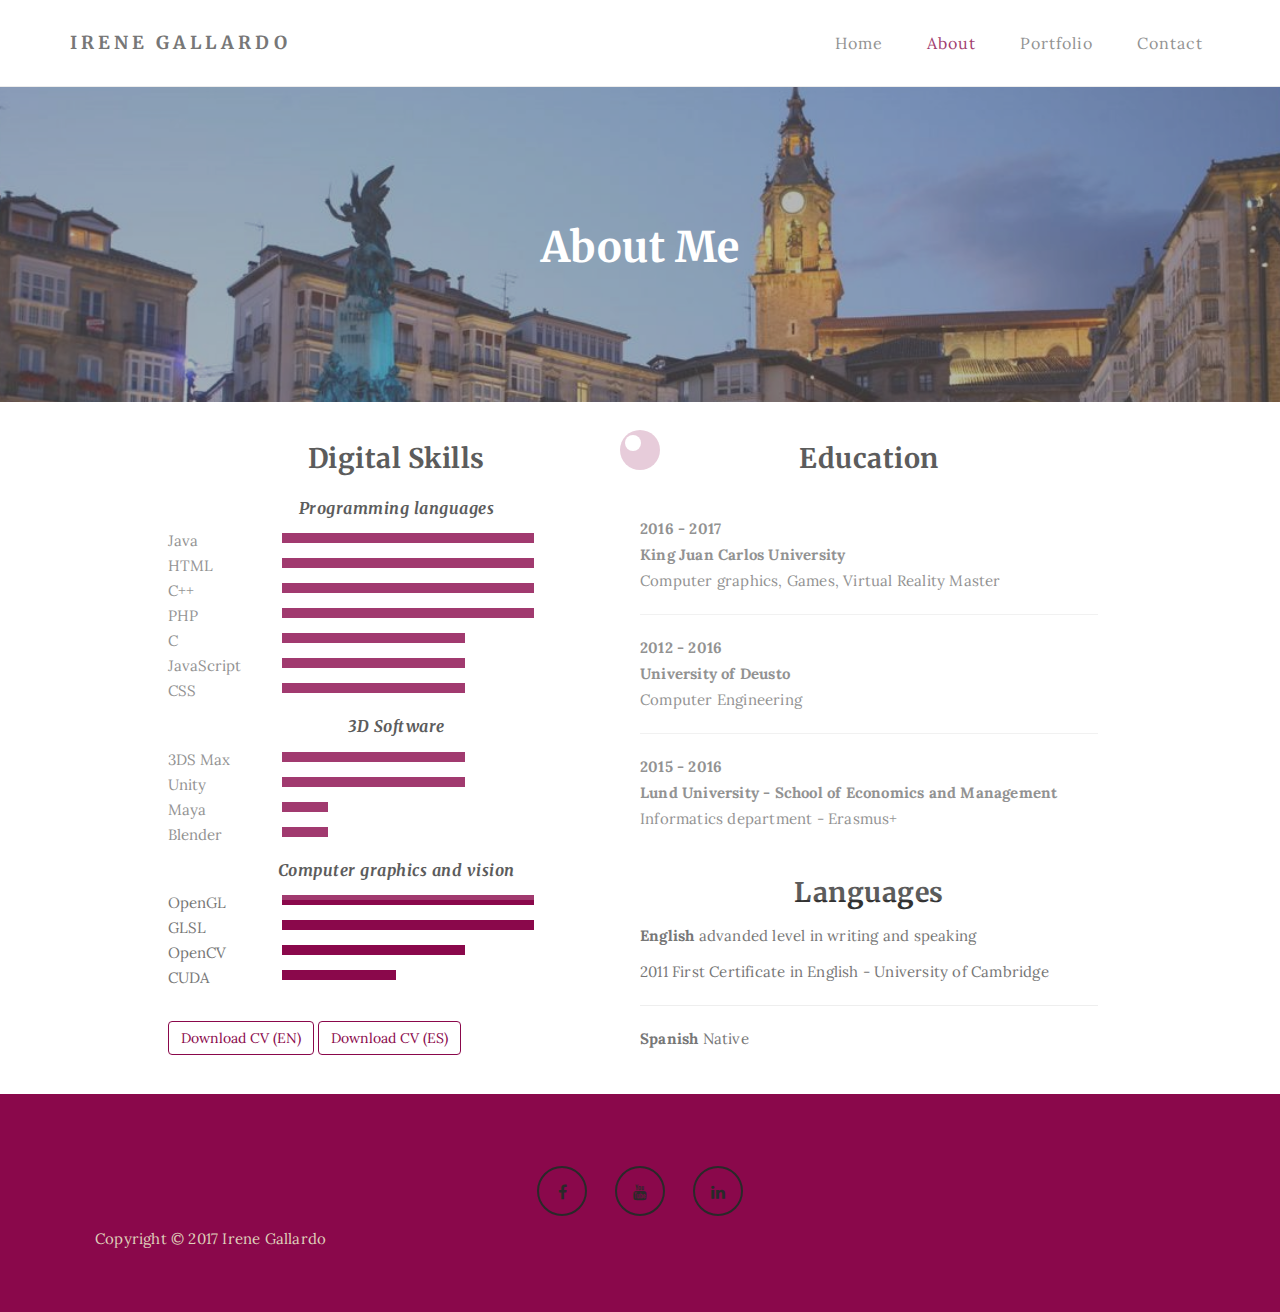
==== about.html @ f0a33cee "scs" ====
<!DOCTYPE html>
<html lang="en">
<head>

<meta charset="UTF-8">
<meta http-equiv="X-UA-Compatible" content="IE=Edge">
<meta name="description" content="">
<meta name="keywords" content="">
<meta name="author" content="">
<meta name="viewport" content="width=device-width, initial-scale=1, maximum-scale=1">

<title>Irene Gallardo - About</title>
<!--

Template 2085 Neuron

http://www.tooplate.com/view/2085-neuron

-->
<link rel="stylesheet" href="css/bootstrap.min.css">
<link rel="stylesheet" href="css/font-awesome.min.css">

<!-- Main css -->
<link rel="stylesheet" href="css/style.css">
<link href="https://fonts.googleapis.com/css?family=Lora|Merriweather:300,400" rel="stylesheet">

</head>
<body>

<!-- PRE LOADER -->

<div class="preloader">
     <div class="sk-spinner sk-spinner-wordpress">
          <span class="sk-inner-circle"></span>
     </div>
</div>

<!-- Navigation section  -->

<div class="navbar navbar-default navbar-static-top" role="navigation">
     <div class="container">

          <div class="navbar-header">
               <button class="navbar-toggle" data-toggle="collapse" data-target=".navbar-collapse">
                    <span class="icon icon-bar"></span>
                    <span class="icon icon-bar"></span>
                    <span class="icon icon-bar"></span>
               </button>
               <a href="index.html" class="navbar-brand">Irene Gallardo</a>
          </div>
          <div class="collapse navbar-collapse">
               <ul class="nav navbar-nav navbar-right">
                    <li><a href="index.html">Home</a></li>
                    <li class="active"><a href="about.html">About</a></li>
                    <li><a href="gallery.html">Portfolio</a></li>
                    <li><a href="contact.html">Contact</a></li>
               </ul>
          </div>

  </div>
</div>

<!-- Home Section -->

<section id="home" class="main-about parallax-section">
     <div class="overlay"></div>
     <div class="container">
          <div class="row">

               <div class="col-md-12 col-sm-12">
					<div  class="nohome">
						<h1>About Me</h1>
					</div>
               </div>

          </div>
     </div>
</section>

<!-- About Section -->

<section id="about">
     <div class="container">
          <div class="row">

               <div class="col-md-offset-1 col-md-10 col-sm-12">
                    
                    <div class="col-md-6 col-sm-6">
						<div  class="nohome">
							<h2>Digital Skills</h2>
						 	<h3>Programming languages</h3>
						</div>
						 <p>
							<div class="container2">
								<div class="skills box">Java</div>
								<div class="skills2 four">-</div>
							</div>
							  </p>
						
						<p> <div class="container2">
								<div class="skills box">HTML</div>
								<div class="skills2 four">-</div>
							 </div>
							 </p>
							<p> <div class="container2">
								<div class="skills box">C++</div>
								<div class="skills2 four">-</div>
							</div></p>
						 <p><div class="container2">
								<div class="skills box">PHP</div>
								<div class="skills2 four">-</div>
							</div></p>
						 <p><div class="container2">
								<div class="skills box">C</div>
								<div class="skills2 three">-</div>
							</div></p>
						 <p><div class="container2">
								<div class="skills box">JavaScript</div>
								<div class="skills2 three">-</div>
							</div></p>
						 <p><div class="container2">
								<div class="skills box">CSS</div>
								<div class="skills2 three">-</div>
							</div></p>
						<div  class="nohome">
						 <h3>3D Software</h3>
						 </div>
						 <p><div class="container2">
								<div class="skills box">3DS Max</div>
								<div class="skills2 three">-</div>
							</div></p>
						 <p><div class="container2">
								<div class="skills box">Unity</div>
								<div class="skills2 three">-</div>
							</div></p>
						 <p><div class="container2">
								<div class="skills box">Maya</div>
								<div class="skills2 one">-</div>
							</div></p>
						 <p><div class="container2">
								<div class="skills box">Blender</div>
								<div class="skills2 one">-</div>
							</div></p>
						<div  class="nohome">
						 <h3>Computer graphics and vision</h3>
						 </div>
						 <p><div class="container2">
							<div class="skills box">OpenGL</div>
								<div class="skills2 four">-</div>
							</div></p>
						 <p><div class="container2">
							<div class="skills box">GLSL</div>
								<div class="skills2 four">-</div>
							</div></p>
						 <p><div class="container2">
							<div class="skills box">OpenCV</div>
								<div class="skills2 three">-</div>
							</div></p>
						 <p><div class="container2">
							<div class="skills box">CUDA</div>
								<div class="skills2 two">-</div>
							</div></p>						 
					<h2></h2>
						
					<a href="../documents/CV_Irene.pdf" class="btn btn-default">Download CV (EN)</a>
					<a href="../documents/CV_Irene.pdf" class="btn btn-default">Download CV (ES)</a>
                    
                    </div>

                    <div class="col-md-6 col-sm-6">
					<div  class="nohome">
						<h2>Education</h2>
						<h3></h3>
						 </div>
						<p><b>2016 - 2017</b><br>
						<b>King Juan Carlos University</b><br>
						Computer graphics, Games, Virtual Reality Master</p>
						<hr>
						<p><b>2012 - 2016</b><br>
						<b>University of Deusto</b><br>
						Computer Engineering</p>
						<hr>
						<p><b>2015 - 2016</b><br>
						<b>Lund University - School of Economics and Management</b><br>
						Informatics department - Erasmus+</p>
					<div  class="nohome">
						<h2></h2>
						<h2>Languages</h2>
						</div>
						<p><b>English </b>                   advanded level in writing and speaking</p>
						<p>2011 First Certificate in English - University of Cambridge</p>
						<hr>
						<p><b>Spanish </b>                  Native</p>
                    </div>
					<div class="clearfix"></div>
               </div>

          </div>
     </div>
</section>

<!-- Footer Section -->

<footer>
     <div class="container">
          <div class="row">
               <div class="col-md-12 col-sm-12">
                    <ul class="social-icon">
                         <li><a href="https://www.facebook.com/irene.gallardo.756" class="fa fa-facebook"></a></li>
						 <li><a href="https://www.youtube.com/channel/UCyIQnzzQ3bCwJ4lvCsLt10g?view_as=subscriber" class="fa fa-youtube"></a></li>
                         <li><a href="https://www.linkedin.com/in/irene-gallardo-95a481a4/" class="fa fa-linkedin"></a></li>
                    </ul>
               </div>
             
			    <div class="footer-copyright">
                         <div class="copy">
                         <p>Copyright &copy; 2017 Irene Gallardo</p>
					</div>
                </div>

               
          </div>
     </div>
</footer>

<!-- Back top -->
<a href="#back-top" class="go-top"><i class="fa fa-angle-up"></i></a>

<!-- SCRIPTS -->

<script src="js/jquery.js"></script>
<script src="js/bootstrap.min.js"></script>
<script src="js/jquery.parallax.js"></script>
<script src="js/custom.js"></script>

</body>
</html>
---- css/style.css ----
body {
		background: #ffffff;
    font-family: 'Lora', serif;
    font-style: normal;
		font-weight: 300;
    overflow-x: hidden;
}


/*---------------------------------------
    Typorgraphy              
-----------------------------------------*/

h1,h2,h3,h4,h5,h6 {
  font-family: 'Merriweather', serif;
  font-style: normal;
  font-weight: bold;
  letter-spacing: 0.5px;
}

h1 {
    font-size: 62px;
    padding-bottom: 14px;
    margin-bottom: 0px;
}

h2 {
  font-size: 32px;
}

h2,h3 {
  padding-bottom: 6px;
}

h3 {
  font-size: 26px;
  font-style: italic;
  text-align:left;
}

h4 {
  color: #666;
  font-size: 12px;
  font-weight: normal;
  letter-spacing: 2px;
}

p {
    color: #777;
    font-size: 15px;
    font-weight: 300;
    line-height: 26px;
    letter-spacing: 0.2px;
	text-align: justify;
}

.btn-success:focus {
  background-color: #000;
  border-color: transparent;
}


/*---------------------------------------
    General               
-----------------------------------------*/

html{
  -webkit-font-smoothing: antialiased;
}

a {
  color: #4d638c;
  -webkit-transition: 0.5s;
  -o-transition: 0.5s;
  transition: 0.5s;
  text-decoration: none !important;
}
a:hover, a:active, a:focus {
  color: #4d638c;
  outline: none;
}

* {
  -webkit-box-sizing: border-box;
  -moz-box-sizing: border-box;
  box-sizing: border-box;
}

*:before,
*:after {
  -webkit-box-sizing: border-box;
  -moz-box-sizing: border-box;
  box-sizing: border-box;
}

#contact,
#blog, 
#blog-single-post {
  padding-top: 60px;
  padding-bottom: 80px;
}

#gallery,
#contact{
  padding-bottom: 80px;
}

.main-about,
.main-single-post,
.main-gallery,
.main-contact {
  height: 35vh;
}


.overlay {
  background: rgba(0,0,0,0.35 );
  width: 100%;
  height: 100vh;
  position: absolute;
  top: 0;
  left: 0;
  right: 0;
  bottom: 0;
}

.parallax-section {
  background-attachment: fixed !important;
  background-size: cover !important;
  overflow: hidden;
}


/*---------------------------------------
    Preloader section              
-----------------------------------------*/

.preloader {
  position: fixed;
  top: 0;
  left: 0;
  width: 100%;
  height: 100%;
  z-index: 99999;
  display: flex;
  flex-flow: row nowrap;
  justify-content: center;
  align-items: center;
  background: none repeat scroll 0 0 #ffffff;
}

.sk-spinner-wordpress.sk-spinner {
  background-color: #8A084B;
  width: 40px;
  height: 40px;
  border-radius: 40px;
  position: relative;
  -webkit-animation: sk-innerCircle 1s linear infinite;
  animation: sk-innerCircle 1s linear infinite; 
}

.sk-spinner-wordpress .sk-inner-circle {
  display: block;
  background-color: #ffffff;
  width: 16px;
  height: 16px;
  position: absolute;
  border-radius: 8px;
  top: 5px;
  left: 5px; 
}

@-webkit-keyframes sk-innerCircle {
  0% {
    -webkit-transform: rotate(0);
            transform: rotate(0); }

  100% {
    -webkit-transform: rotate(360deg);
            transform: rotate(360deg); } }

@keyframes sk-innerCircle {
  0% {
    -webkit-transform: rotate(0);
            transform: rotate(0); }

  100% {
    -webkit-transform: rotate(360deg);
            transform: rotate(360deg); } }



/*---------------------------------------
    Main Navigation             
-----------------------------------------*/

.navbar-default {
    background: #ffffff;
    margin: 0 !important;
    padding: 18px 0;
}

.navbar-default .navbar-brand {
  color: #555;
  font-family: 'Merriweather', serif;
  font-weight: bold;
  text-transform: uppercase;
  letter-spacing: 4px;
  margin: 0;
}

.navbar-default .navbar-nav li a {
    color: #777;
    font-size: 16px;
    letter-spacing: 1px;
    -webkit-transition: all 0.4s ease-in-out;
    transition: all 0.4s ease-in-out;
    padding-right: 22px;
    padding-left: 22px;
}

.navbar-default .navbar-nav > li a:hover {
    color: #8A084B !important;
}

.navbar-default .navbar-nav > li > a:hover,
.navbar-default .navbar-nav > li > a:focus {
    color: #606066;
    background-color: transparent;
}

.navbar-default .navbar-nav li a:hover,
 .navbar-default .navbar-nav .active > a {
    color: #8A084B;
  }

.navbar-default .navbar-nav > .active > a,
.navbar-default .navbar-nav > .active > a:hover,
.navbar-default .navbar-nav > .active > a:focus {
    color: #8A084B;
    background-color: transparent;
}

.navbar-default .navbar-toggle {
     border: none;
     padding-top: 10px;
  }

.navbar-default .navbar-toggle .icon-bar {
    background: #8A084B;
    border-color: transparent;
  }

.navbar-default .navbar-toggle:hover,
.navbar-default .navbar-toggle:focus { 
  background-color: transparent;
}



/*---------------------------------------
    Home section              
-----------------------------------------*/

#home {
    background-size: cover;
    background-position: center center;
    color: #ffffff;
    display: -webkit-box;
    display: -webkit-flex;
     display: -ms-flexbox;
    display: flex;
    -webkit-box-align: center;
    -webkit-align-items: center;
    -ms-flex-align: center;
     align-items: center;
    position: relative;
    text-align: center;
}

.main-home {
  background: url('../images/home-bg.jpg') no-repeat;
  height: 75vh;
}

.main-about {
  background: url('../images/about-bg.jpg') no-repeat;
}

.main-single-post {
  background: url('../images/single-post-bg.jpg') no-repeat;
}

.main-gallery {
  background: url('../images/gallery-bg.jpg') no-repeat;
}

.main-contact {
  background: url('../images/contact-bg.jpg') no-repeat;
}

#particles-js {
  position: absolute;
  width: 100%;
  height: 100vh;
  top: 0;
  left: 0;
}

#home h4 {
  color: #dfcfba;
}

#home .btn {
  background: #ffffff;
  border: 2px solid #ffffff;
  border-radius: 100px;
  color: #444;
  font-family: 'Merriweather', serif;
  font-size: 10px;
  font-weight: bold;
  letter-spacing: 2px;
  text-transform: uppercase;
  padding: 13px 22px;
  margin-top: 42px;
  transition: all 0.4s ease-in-out;
}

#home .btn:hover {
  background: transparent;
  border-color: #ffffff;
  color: #ffffff;
}



/*---------------------------------------
   About section              
-----------------------------------------*/

#about .col-md-6 {
  padding-top: 22px;
  padding-bottom: 32px;
}

#about .col-md-6 img {
  padding: 22px 0px 22px 22px;
}

#about .col-md-4 {
  padding-bottom: 32px;
}

#about .col-md-4 img {
  padding-top: 12px;
}



/*---------------------------------------
   Gallery section              
-----------------------------------------*/

#gallery span {
  display: block;
  padding-bottom: 32px;
}

#gallery .col-md-6 {
  padding-top: 22px;
  padding-bottom: 32px;
  position: relative;
	min-height: 1px;
	padding-right: 15px;
	padding-left: 15px;
	text-align:justify;
}


#gallery .gallery-thumb {
  background-color: #ffffff;
  box-shadow: 0px 1px 2px 0px rgba(90, 91, 95, 0.15);
  cursor: pointer;
  display: block;
  position: relative;
  top: 0px;
  transition: all 0.4s ease-in-out;
}

#gallery .gallery-thumb:hover {
  box-shadow: 0px 16px 22px 0px rgba(90, 91, 95, 0.3);
  top: -5px;
}

#gallery .gallery-thumb img {
  width: 50%;
}

#gallery .col-md-12 p {
  padding-top: 22px;
  text-align: justify;
}



/*---------------------------------------
   Contact section              
-----------------------------------------*/

#contact .col-md-4 {
  padding-left: 0px;
}

#contact .col-md-12 {
  padding-left: 0;
}

#contact form {
  padding-top: 32px;
}

#contact .form-control {
  border: 2px solid #f0f0f0;
  box-shadow: none;
  margin-top: 10px;
  margin-bottom: 10px;
  transition: all 0.4s ease-in-out;
}

#contact .form-control:hover {
  border-color: #555;
}

#contact input {
  height: 50px;
}

#contact input[type="submit"] {
  background: #8A084B;
  border-radius: 100px;
  border: none;
  color: #ffffff;
  font-weight: bold;
  transition: all 0.4s ease-in-out;
}

#contact input[type="submit"]:hover {
  background: #333;
}



/*---------------------------------------
   Blog section              
-----------------------------------------*/

.blog-post-thumb {
  border-bottom: 1px solid #f0f0f0;
  padding-top: 32px;  
  margin-bottom: 32px;
}

.blog-post-thumb:last-child {
  border-bottom: 0px;
  padding-bottom: 32px;
  margin-bottom: 0px;
}

.blog-post-image,
.blog-post-video {
  padding-top: 22px;
  padding-bottom: 22px;
  width: 100%;
}

#about img,
.blog-post-image img {
  border-radius: 1px;
}

.blog-post-title a {
  color: #222;
}

.blog-post-title a:hover {
  color: #8A084B;
}

.blog-post-format {
  padding-bottom: 22px;
}

.blog-post-format span {
  letter-spacing: 0.5px;
  padding-right: 12px;
}

.blog-post-format span a {
  color: #333;
}

.blog-post-format span img {
  display: inline-block;
  width: 42px;
  margin-right: 4px;
}

.blog-post-des blockquote {
  margin: 22px;
}

.blog-post-des .btn {
  border-radius: 100px;
  color: #777;
  font-weight: bold;
  letter-spacing: 1px;
  padding: 14px 28px;
  margin-top: 26px;
  transition: all 0.4s ease-in-out;
}

.blog-post-des .btn:hover {
  background: #8A084B;
  border-color: transparent;
  color: #ffffff;
}

.blog-author {
  border-top: 1px solid #f0f0f0;
  border-bottom: 1px solid #f0f0f0;
  padding-top: 32px;
  padding-bottom: 32px;
  margin-top: 42px;
  margin-bottom: 42px;
}

.blog-author .media img {
  display: inline-block;
  width: 90px;
  margin-right: 12px;
}

.blog-author .media a,
.blog-comment .media h3 {
  color: #444;
  font-size: 18px;
  letter-spacing: 1px;
}

.blog-comment {
  border-bottom: 1px solid #f0f0f0;
  padding-bottom: 32px;
  margin-bottom: 42px;
}

.blog-comment .media:nth-child(2) {
  padding-top: 22px;
}

.blog-comment .media img {
  width: 82px;
  margin-right: 12px;
}

.blog-comment .media h3 {
  display: inline-block;
  padding-right: 14px;
}


.blog-comment-form h3 {
  padding-bottom: 18px;
}

#about .col-md-6, #about .col-md-4,
.blog-comment-form .col-md-4 {
  padding-left: 0px;
}

.blog-comment-form .form-control {
  box-shadow: none;
  border: 2px solid #f0f0f0;
  margin-top: 10px;
  margin-bottom: 10px;
  transition: all 0.4s ease-in-out;
}

.blog-comment-form .form-control:hover {
  border-color: #555;
}

.blog-comment-form input {
  height: 45px;
}

.blog-comment-form input[type="submit"] {
  background: #8A084B;
  border-radius: 100px;
  border: none;
  color: #ffffff;
  font-weight: bold;
  transition: all 0.4s ease-in-out;
}

.blog-comment-form input[type="submit"]:hover {
  background: #333;
  border-color: transparent;
  color: #ffffff;
}



/*---------------------------------------
   Blog Single Post section              
-----------------------------------------*/

#blog-single-post .blog-single-post-image {
  padding-top: 22px;
}

#blog-single-post .blog-single-post-image .col-md-4 {
  padding-left: 0px;
  padding-right: 0px;
  padding-bottom: 22px;
}

#blog-single-post .blog-single-post-image img {
  border-radius: 1px;
  padding-right: 12px;
}

#blog-single-post .blog-post-des h3 {
  padding-top: 16px;
}



/*---------------------------------------
   Footer section              
-----------------------------------------*/

footer {
    background: #8A084B;
    color: #ffffff;
    padding: 50px 0px;
    position: relative;
}

footer .col-md-4 .fa {
  color: #ffffff;
  padding-right: 8px;
}

footer hr {
  border-color: #121212;
  margin-top: 62px;
  margin-bottom: 42px;
}

footer .footer-copyright {
  padding-top: 12px;
  color: #dfcfba important;
}



/* Back top */
.go-top {
  background-color: #ffffff;
  box-shadow: 1px 1.732px 12px 0px rgba( 0, 0, 0, .14 ), 1px 1.732px 3px 0px rgba( 0, 0, 0, .12 );
  transition : all 1s ease;
  bottom: 2em;
  right: 2em;
  color: #333;
  font-size: 24px;
  display: none;
  position: fixed;
  text-decoration: none;
  width: 40px;
  height: 40px;
  line-height: 38px;
  text-align: center;
  border-radius: 100%;
}

.go-top:hover {
    background: #dfcfba;
    color: #ffffff;
}



/*---------------------------------------
   Social icon             
-----------------------------------------*/

.social-icon {
    position: relative;
    padding: 0;
    margin: 0;
    text-align: center;
}

.social-icon li {
    display: inline-block;
    list-style: none;
}

.social-icon li a {
    border: 2px solid #292929;
    color: #292929;
    border-radius: 100px;
    cursor: pointer;
    font-size: 16px;
    text-decoration: none;
    transition: all 0.4s ease-in-out;
    width: 50px;
    height: 50px;
    line-height: 50px;
    text-align: center;
    vertical-align: middle;
    position: relative;
    margin: 22px 12px 10px 12px;
}

.social-icon li a:hover {
    border-color: #dfcfba;
    color: #dfcfba;
    transform: scale(1.1);
}



/*---------------------------------------
   Mobile Responsive         
-----------------------------------------*/

@media (max-width: 980px) {

  .main-home  {
    height: 35vh;
  }

}

@media (max-width: 980px) {

  .main-about,
  .main-single-post,  
  .main-gallery,
  .main-contact {
    height: 20vh;
  }

}


@media (max-width: 768px) {

  h1 {
    font-size: 47px;
  }

  h2 {
    font-size: 22px;
  }

  #about .col-md-6 img {
    padding-left: 0px;
  }

  #blog-single-post .blog-single-post-image img {
    padding-bottom: 22px;
  }

  footer .col-md-4 {
    padding-top: 22px;
  }

}


@media (max-width: 650px) {

  h1 {
    font-size: 37px;
  }

  #about, #gallery,
  #contact,
  #blog, #blog-single-post {
    padding-top: 60px;
    padding-bottom: 60px;
  }

}

.studies p{
	text-align:center;
}
.studies h3{
	text-align:center;
}

.nohome h1 {
    font-size: 42px !important;
}
.nohome h2 {
    font-size: 27px!important;
	text-align: center!important;
}
.nohome h3 {
    font-size: 16px!important;
	text-align: center!important;
}

.copy p{
	color: #dfcfba !important;
	padding-left: 40px !important;
}

/* Container for skill bars */
.container2 {
    width: 100% !important;
	padding-bottom: 15px;
	
}

.skills {
	color: #777;
    font-size: 15px;
    text-align: left; /* Right-align text */
    line-height: 15px; /* Set the line-height to center the text inside the skill bar, and to expand the height of the container */
    
}

.skills2 {
    text-align: left; /* Right-align text */
    padding-left: 20px; /* Add some right padding */
    
	line-height: 10px; /* Set the line-height to center the text inside the skill bar, and to expand the height of the container */
    color: #8A084B; /* White text color */
}

.box {width: 25%; box-sizing: border-box; background-color:#ffffff;   float: left;}

.four {width: 55%;  box-sizing: border-box;background-color: #8A084B;float: left; }
.three {width: 40%;box-sizing: border-box;background-color: #8A084B; float: left;}
.two {width: 25%; box-sizing: border-box;background-color: #8A084B; float: left;}
.one {width: 10%;box-sizing: border-box;background-color: #8A084B; float: left;}
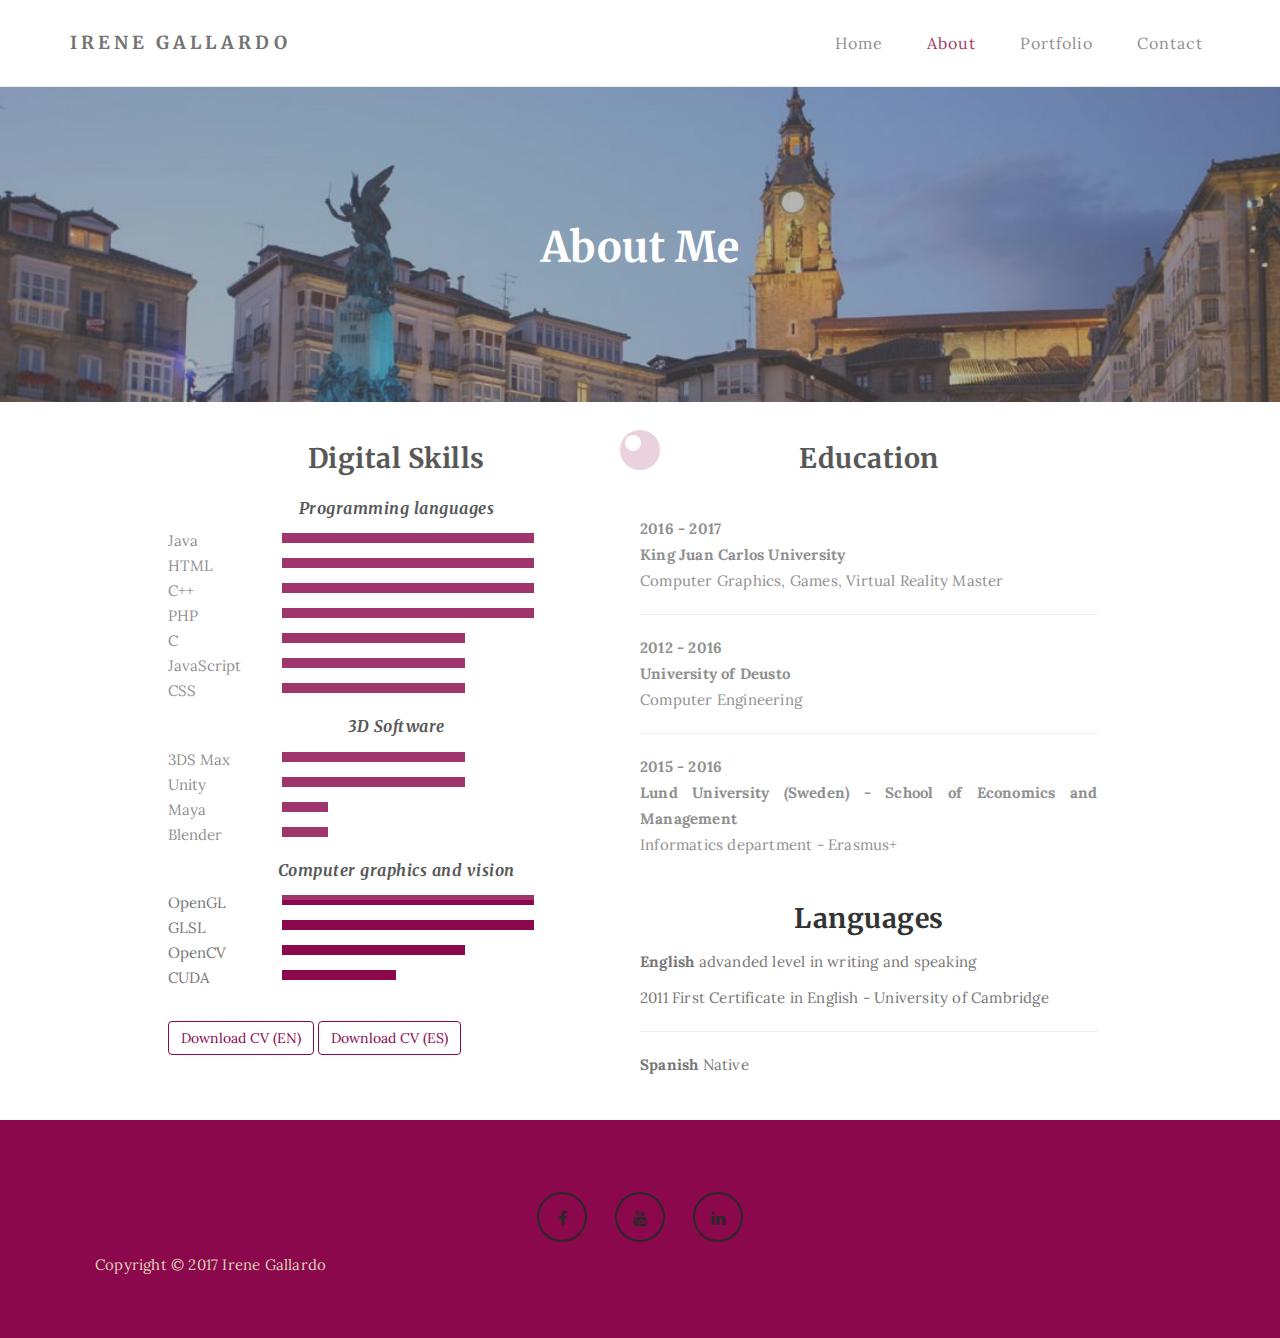
==== commit a79e5800: "sdfsdf" ====
--- a/about.html
+++ b/about.html
@@ -163,7 +163,7 @@
 					<h2></h2>
 						
 					<a href="../documents/CV_Irene.pdf" class="btn btn-default">Download CV (EN)</a>
-					<a href="../documents/CV_Irene.pdf" class="btn btn-default">Download CV (ES)</a>
+					<a href="../documents/CV_IreneGallardo_english.pdf" class="btn btn-default">Download CV (ES)</a>
                     
                     </div>
 
@@ -174,14 +174,14 @@
 						 </div>
 						<p><b>2016 - 2017</b><br>
 						<b>King Juan Carlos University</b><br>
-						Computer graphics, Games, Virtual Reality Master</p>
+						Computer Graphics, Games, Virtual Reality Master</p>
 						<hr>
 						<p><b>2012 - 2016</b><br>
 						<b>University of Deusto</b><br>
 						Computer Engineering</p>
 						<hr>
 						<p><b>2015 - 2016</b><br>
-						<b>Lund University - School of Economics and Management</b><br>
+						<b>Lund University (Sweden) - School of Economics and Management</b><br>
 						Informatics department - Erasmus+</p>
 					<div  class="nohome">
 						<h2></h2>
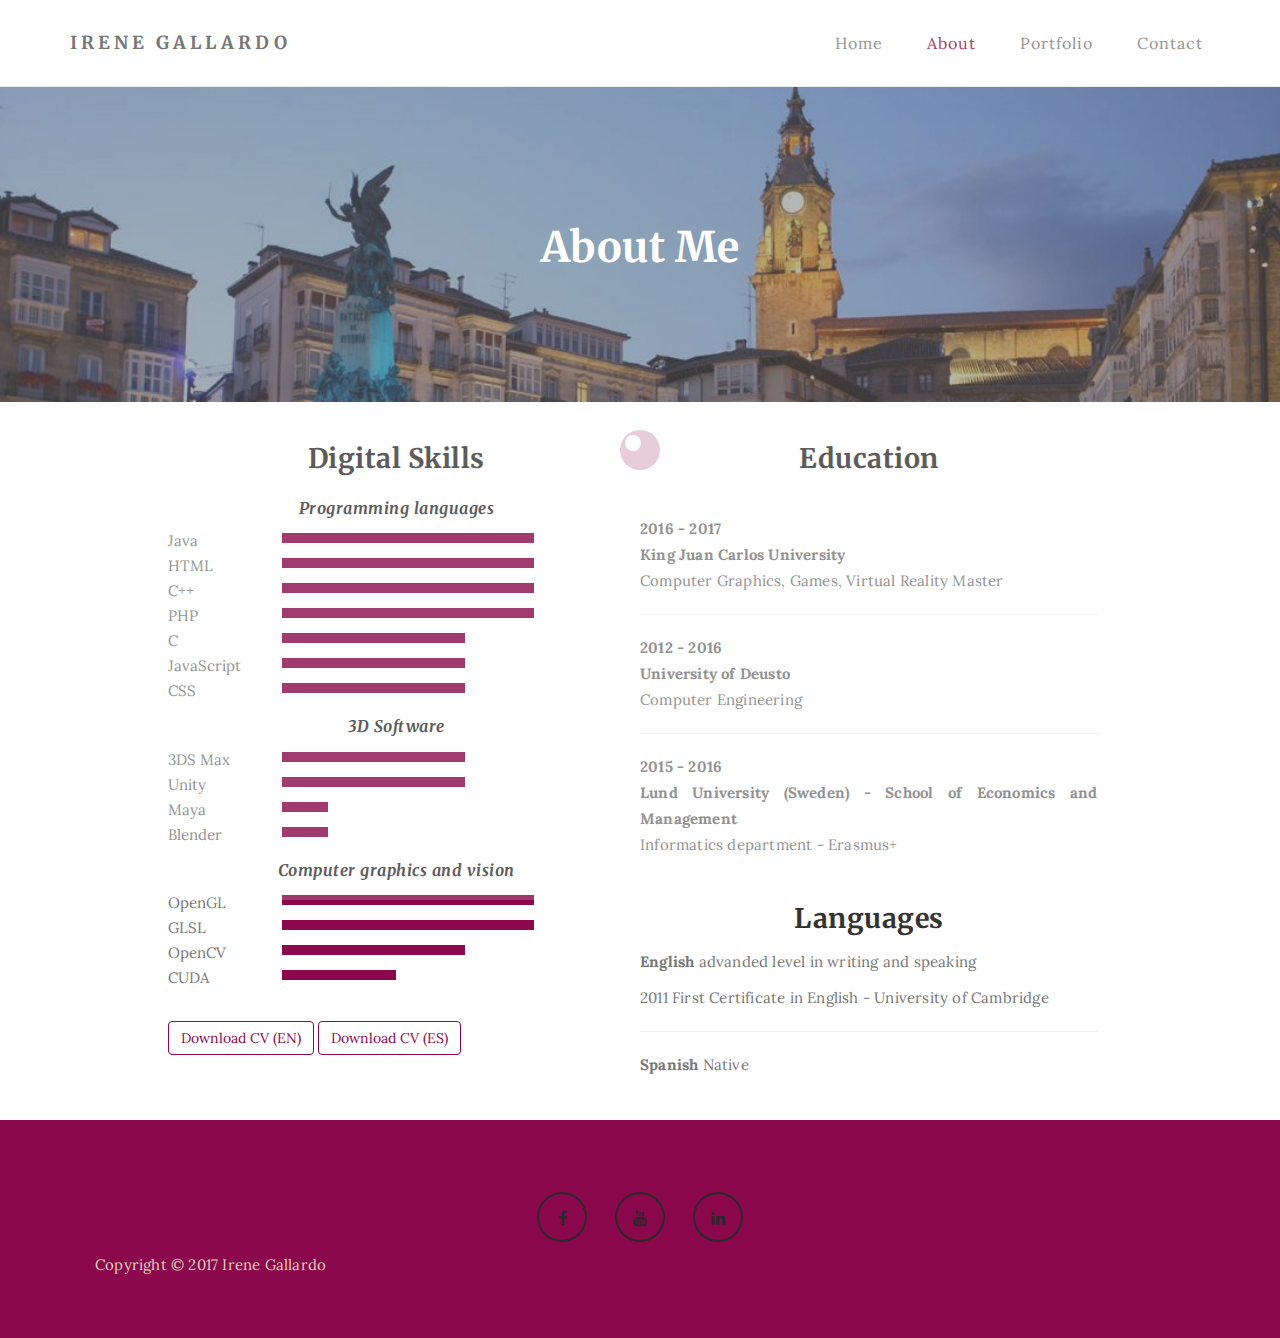
==== commit 9fbed70d: "sdv" ====
--- a/about.html
+++ b/about.html
@@ -162,8 +162,8 @@
 							</div></p>						 
 					<h2></h2>
 						
-					<a href="../documents/CV_Irene.pdf" class="btn btn-default">Download CV (EN)</a>
-					<a href="../documents/CV_IreneGallardo_english.pdf" class="btn btn-default">Download CV (ES)</a>
+					<a href="../documents/CV_Irene_Gallardo_english.pdf" class="btn btn-default">Download CV (EN)</a>
+					<a href="../documents/CV_Irene.pdf" class="btn btn-default">Download CV (ES)</a>
                     
                     </div>
 
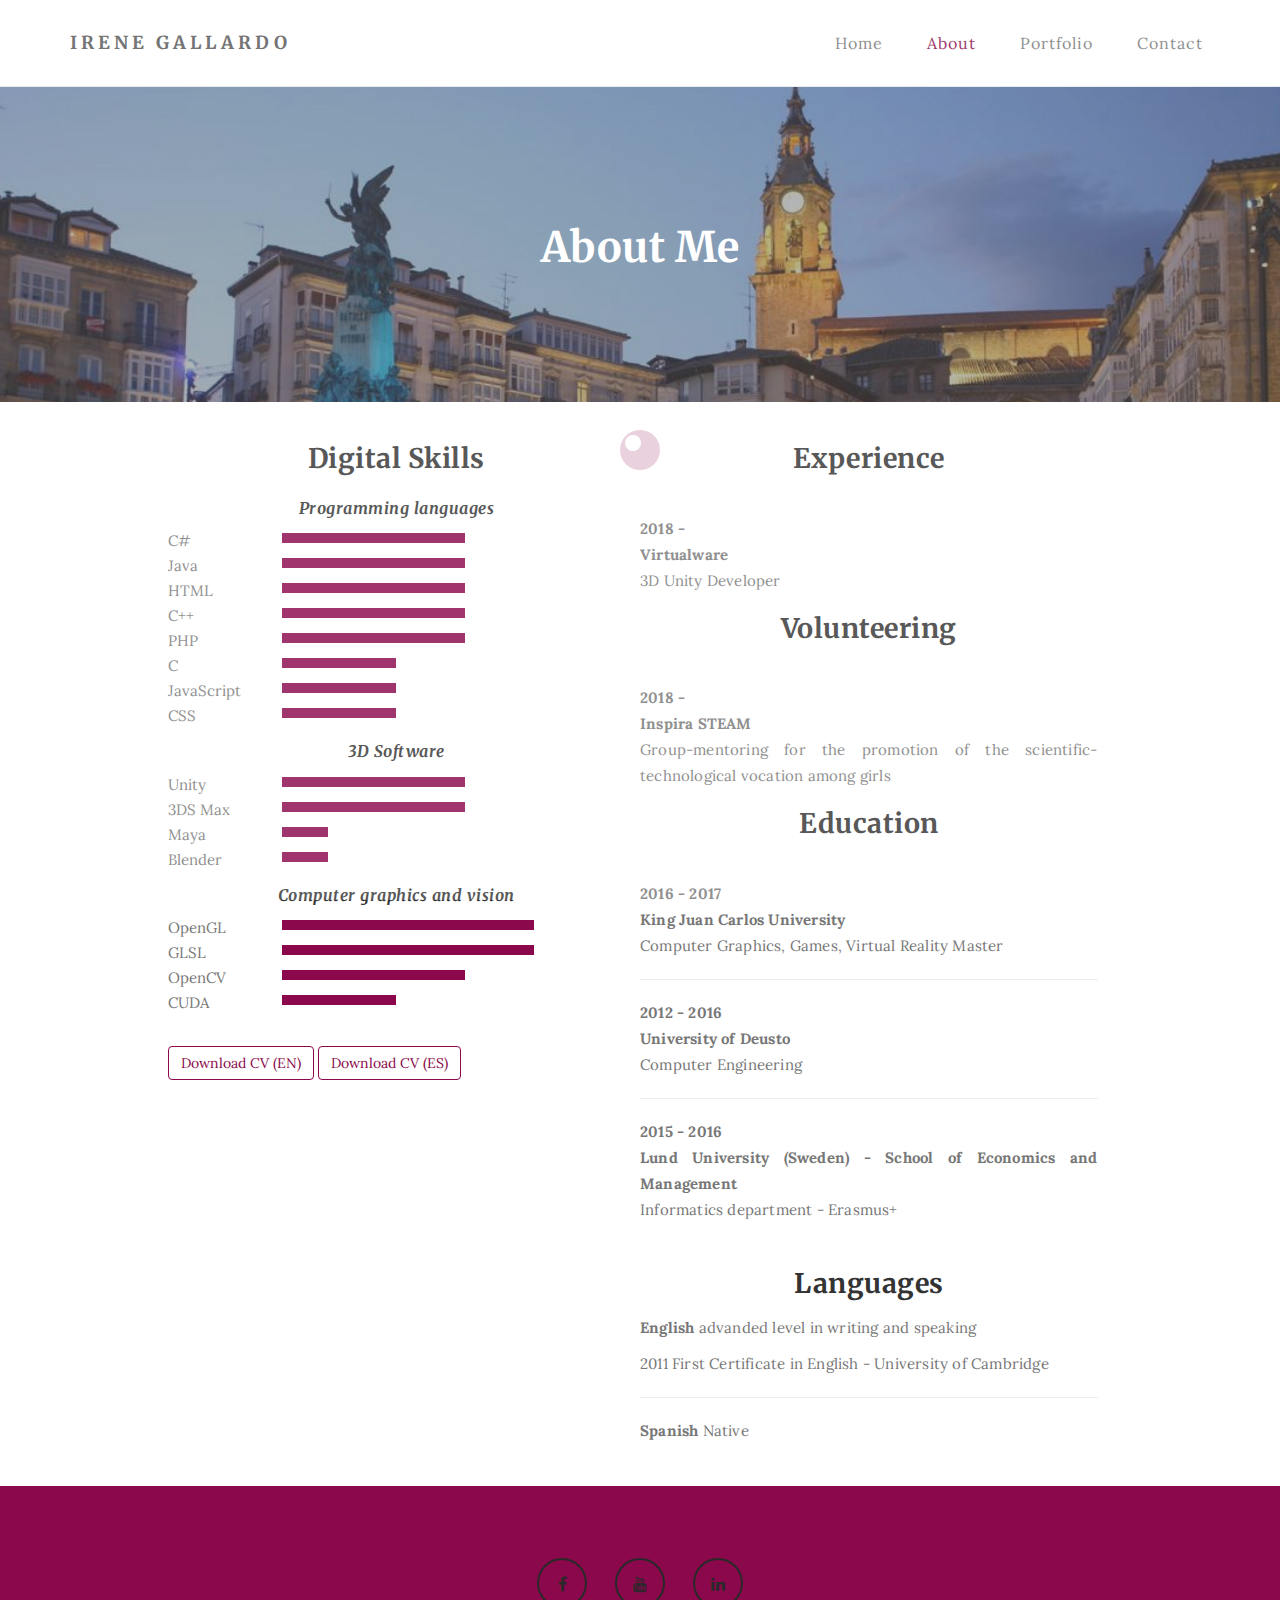
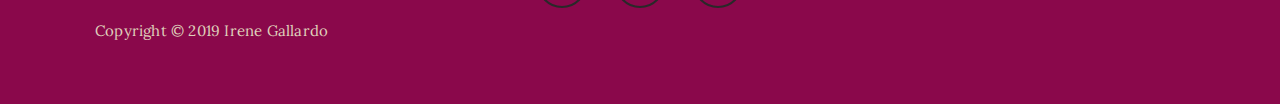
==== commit 6f51309b: "december" ====
--- a/about.html
+++ b/about.html
@@ -90,47 +90,48 @@
 							<h2>Digital Skills</h2>
 						 	<h3>Programming languages</h3>
 						</div>
-						 <p>
+						<p> <div class="container2">
+								<div class="skills box">C#</div>
+								<div class="skills2 three">-</div>
+							 </div></p>
+						<p>
 							<div class="container2">
 								<div class="skills box">Java</div>
-								<div class="skills2 four">-</div>
-							</div>
-							  </p>
-						
+								<div class="skills2 three">-</div>
+							</div></p>
 						<p> <div class="container2">
 								<div class="skills box">HTML</div>
-								<div class="skills2 four">-</div>
-							 </div>
-							 </p>
-							<p> <div class="container2">
+								<div class="skills2 three">-</div>
+							 </div></p>
+						<p> <div class="container2">
 								<div class="skills box">C++</div>
-								<div class="skills2 four">-</div>
+								<div class="skills2 three">-</div>
 							</div></p>
 						 <p><div class="container2">
 								<div class="skills box">PHP</div>
-								<div class="skills2 four">-</div>
+								<div class="skills2 three">-</div>
 							</div></p>
 						 <p><div class="container2">
 								<div class="skills box">C</div>
-								<div class="skills2 three">-</div>
+								<div class="skills2 two">-</div>
 							</div></p>
 						 <p><div class="container2">
 								<div class="skills box">JavaScript</div>
-								<div class="skills2 three">-</div>
+								<div class="skills2 two">-</div>
 							</div></p>
 						 <p><div class="container2">
 								<div class="skills box">CSS</div>
-								<div class="skills2 three">-</div>
+								<div class="skills2 two">-</div>
 							</div></p>
 						<div  class="nohome">
 						 <h3>3D Software</h3>
 						 </div>
 						 <p><div class="container2">
+								<div class="skills box">Unity</div>
+								<div class="skills2 three">-</div>
+							</div></p>
+						 <p><div class="container2">
 								<div class="skills box">3DS Max</div>
-								<div class="skills2 three">-</div>
-							</div></p>
-						 <p><div class="container2">
-								<div class="skills box">Unity</div>
 								<div class="skills2 three">-</div>
 							</div></p>
 						 <p><div class="container2">
@@ -168,6 +169,20 @@
                     </div>
 
                     <div class="col-md-6 col-sm-6">
+					<div  class="nohome">
+						<h2>Experience</h2>
+						<h3></h3>
+						 </div>
+						<p><b>2018 - </b><br>
+						<b>Virtualware</b><br>
+						3D Unity Developer</p>
+					<div  class="nohome">
+						<h2>Volunteering</h2>
+						<h3></h3>
+						 </div>
+						<p><b>2018 - </b><br>
+						<b>Inspira STEAM</b><br>
+						Group-mentoring for the promotion of the scientific-technological vocation among girls</p>
 					<div  class="nohome">
 						<h2>Education</h2>
 						<h3></h3>
@@ -214,7 +229,7 @@
              
 			    <div class="footer-copyright">
                          <div class="copy">
-                         <p>Copyright &copy; 2017 Irene Gallardo</p>
+                         <p>Copyright &copy; 2019 Irene Gallardo</p>
 					</div>
                 </div>
 
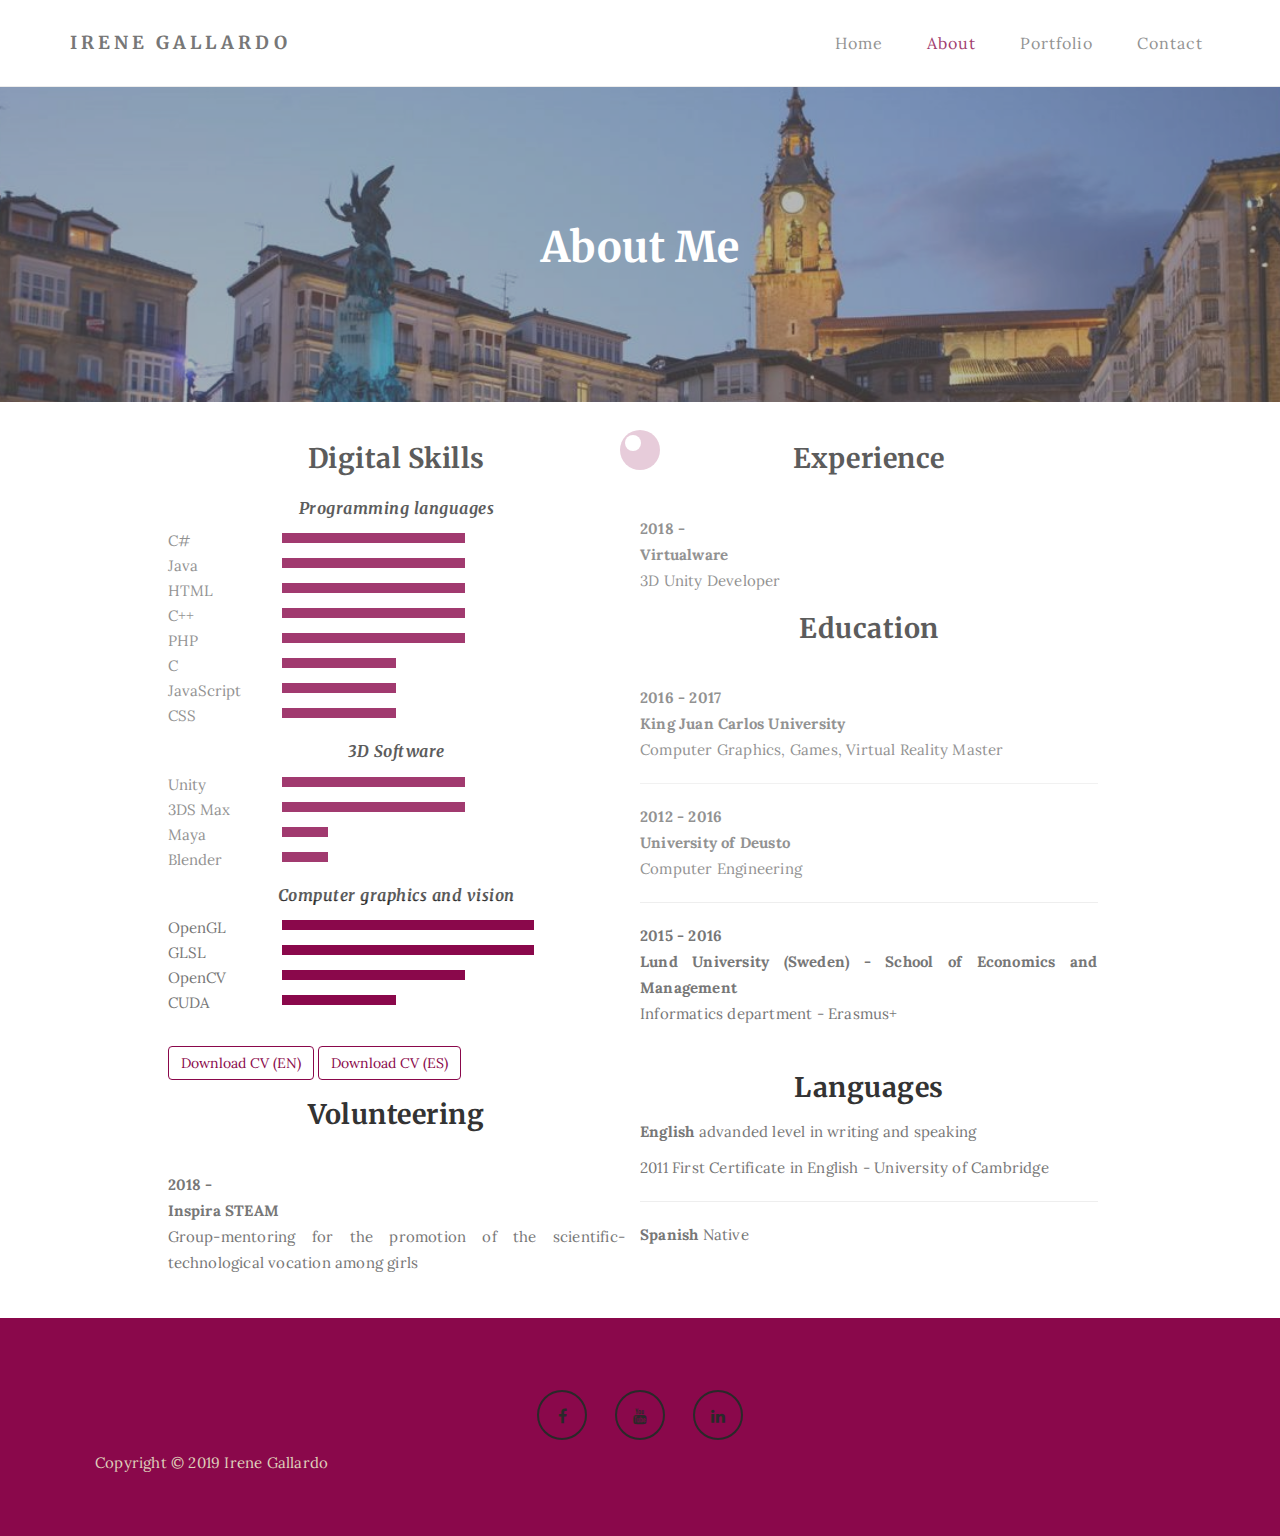
==== commit 22a1a616: "29-12" ====
--- a/about.html
+++ b/about.html
@@ -165,7 +165,13 @@
 						
 					<a href="../documents/CV_Irene_Gallardo_english.pdf" class="btn btn-default">Download CV (EN)</a>
 					<a href="../documents/CV_Irene.pdf" class="btn btn-default">Download CV (ES)</a>
-                    
+                    <div  class="nohome">
+						<h2>Volunteering</h2>
+						<h3></h3>
+						 </div>
+						<p><b>2018 - </b><br>
+						<b>Inspira STEAM</b><br>
+						Group-mentoring for the promotion of the scientific-technological vocation among girls</p>
                     </div>
 
                     <div class="col-md-6 col-sm-6">
@@ -176,13 +182,7 @@
 						<p><b>2018 - </b><br>
 						<b>Virtualware</b><br>
 						3D Unity Developer</p>
-					<div  class="nohome">
-						<h2>Volunteering</h2>
-						<h3></h3>
-						 </div>
-						<p><b>2018 - </b><br>
-						<b>Inspira STEAM</b><br>
-						Group-mentoring for the promotion of the scientific-technological vocation among girls</p>
+					
 					<div  class="nohome">
 						<h2>Education</h2>
 						<h3></h3>
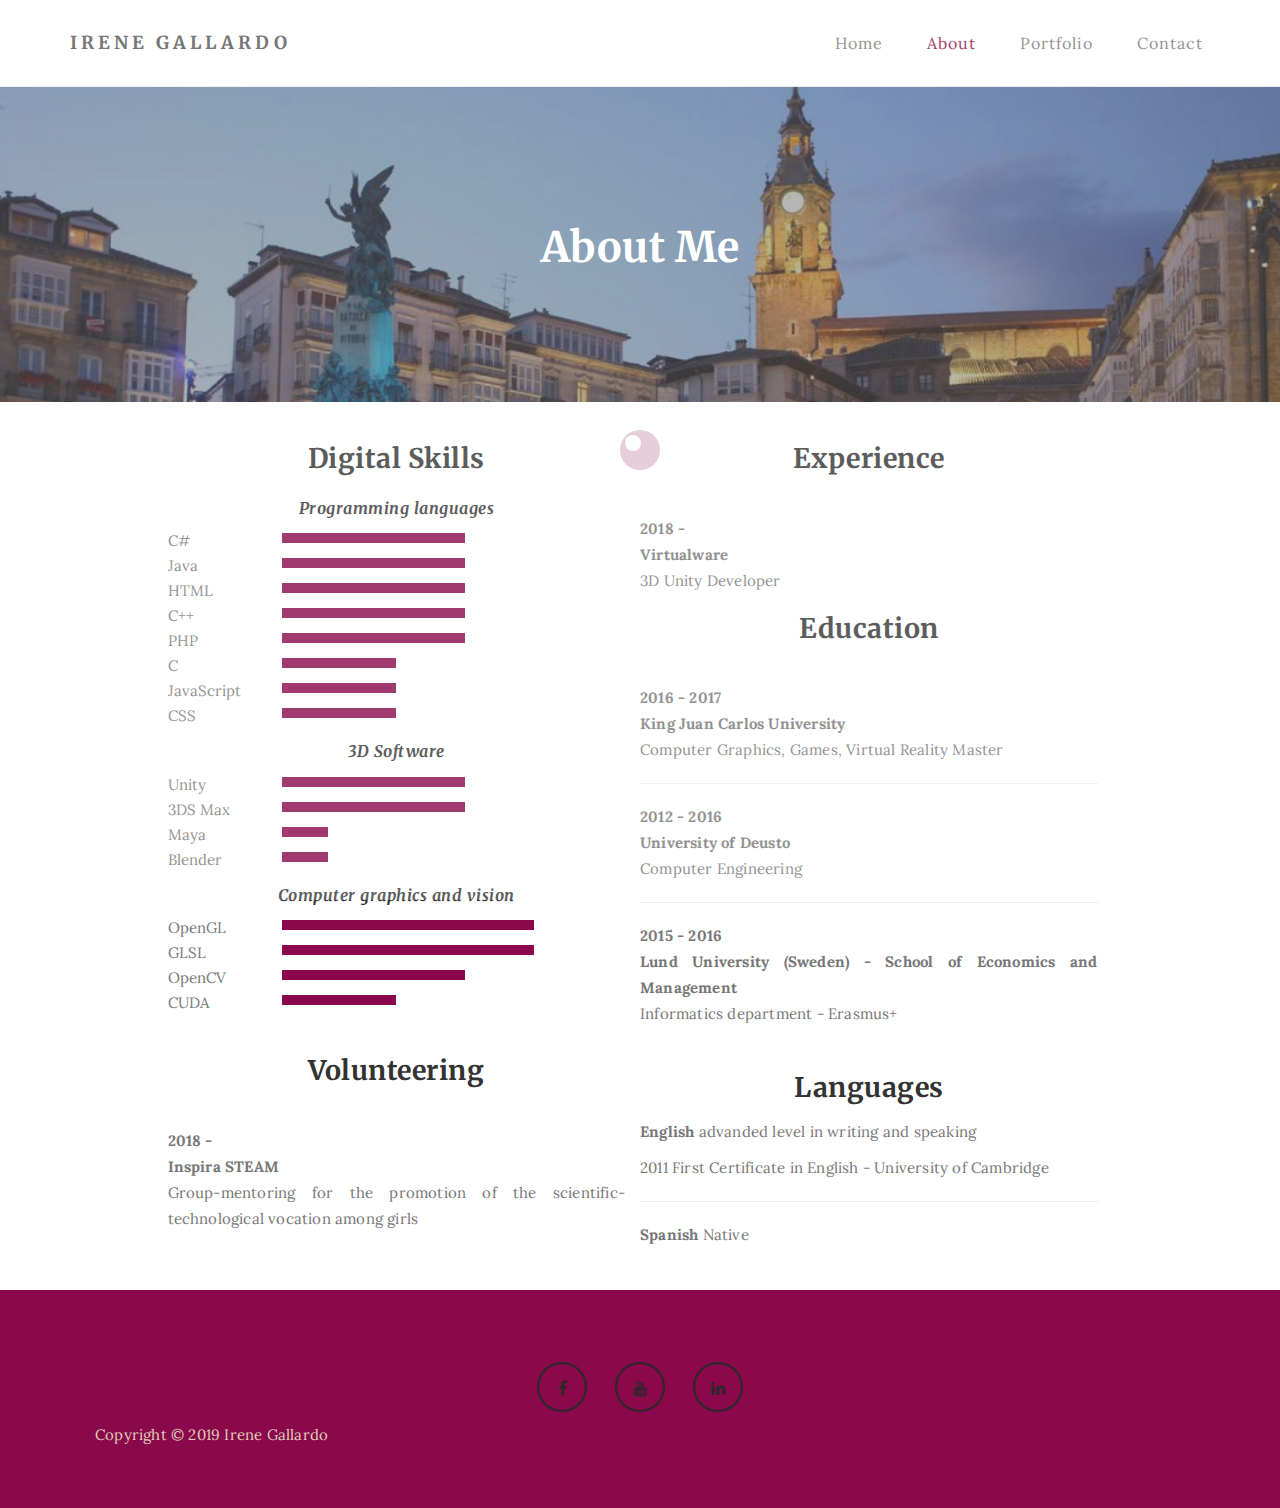
==== commit ee6d90e7: "cv" ====
--- a/about.html
+++ b/about.html
@@ -163,8 +163,8 @@
 							</div></p>						 
 					<h2></h2>
 						
-					<a href="../documents/CV_Irene_Gallardo_english.pdf" class="btn btn-default">Download CV (EN)</a>
-					<a href="../documents/CV_Irene.pdf" class="btn btn-default">Download CV (ES)</a>
+					<!-- <a href="../documents/CV_Irene_Gallardo_english.pdf" class="btn btn-default">Download CV (EN)</a> -->
+					<!-- <a href="../documents/CV_Irene.pdf" class="btn btn-default">Download CV (ES)</a> -->
                     <div  class="nohome">
 						<h2>Volunteering</h2>
 						<h3></h3>
